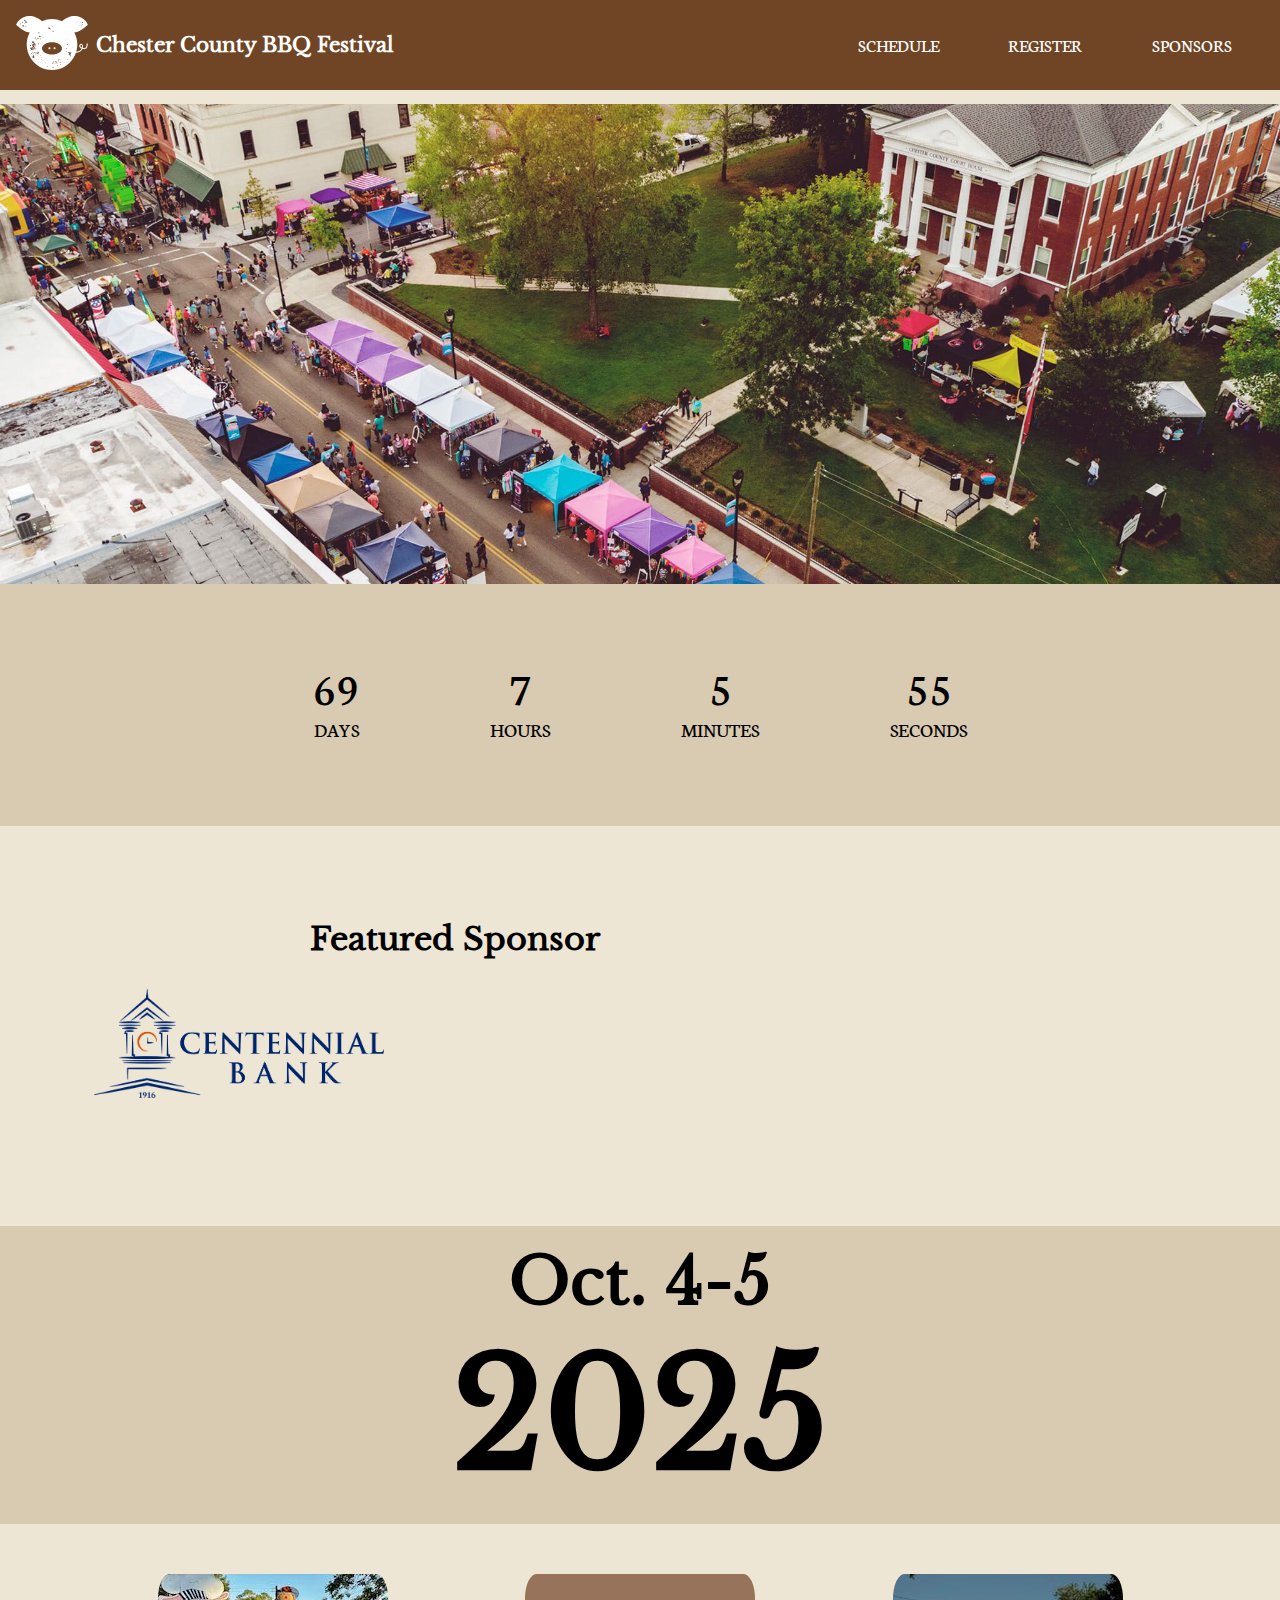
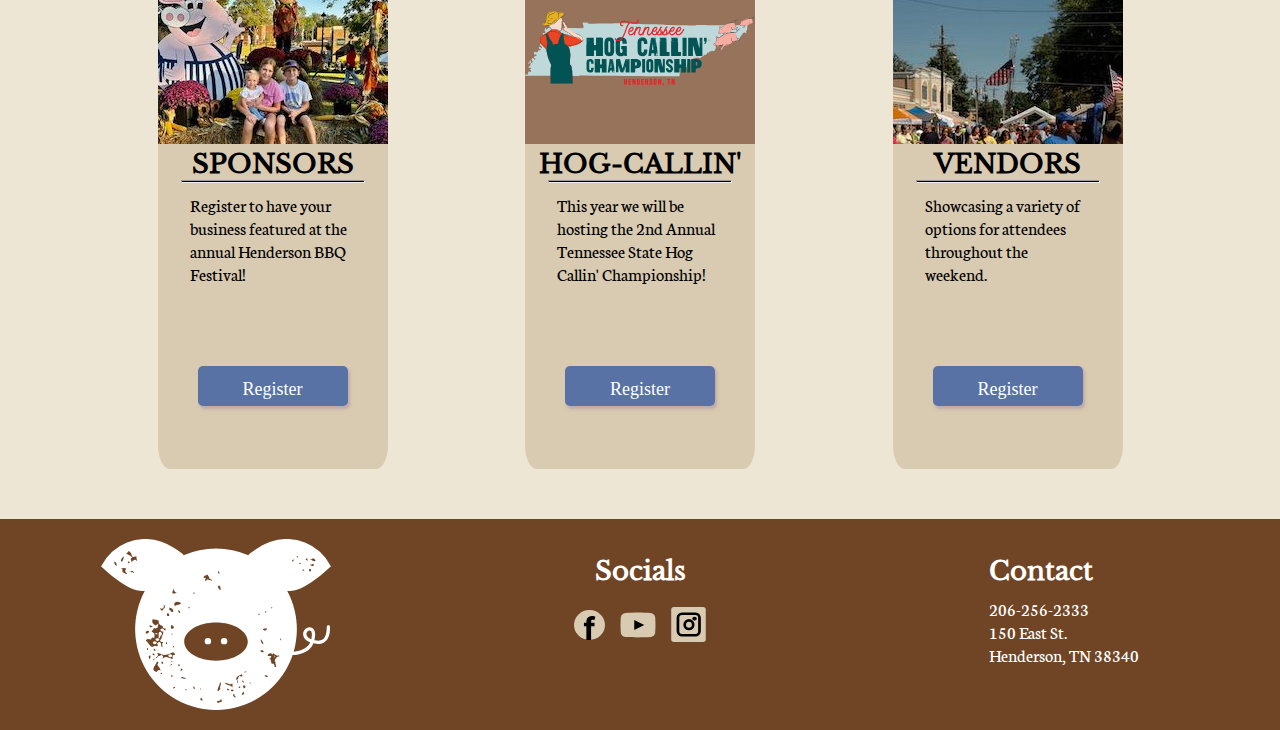
==== index.html @ f38bfbd1 "basic buttons" ====
<!DOCTYPE html>
<html lang="en">
<head>
    <meta charset="UTF-8">
    <meta name="viewport" content="width=device-width, initial-scale=1.0">
    <link rel="icon" type="image.svg" href="images/pig.svg">
    <title>Chester County BBQ Festival</title>
    <link rel="stylesheet" href="styles.css" />
    <link rel="stylesheet" href="basic.css" /> 
    <link rel="preconnect" href="https://fonts.gstatic.com"/>
</head>
<body>

    <div class="navvy navbar">
        <div class="left-side">
            <a href="index.html" alt="Home Page"> <img src="images/pig.svg" id="piggy" alt="barbeque festival logo"> </a>
            <h3>Chester County BBQ Festival</h2>
        </div>
        <div class="right-side">
            <ul class="menu mobile-hidden">
                <li><a href="schedule/schedule.html" alt="schedule"> Schedule </a></li>
                <li id="dropper">Register
                    <div id="dropped" class="hidden">
                        <ul>
                            <a href="registration/sponsor-r/index.html" alt="Sponsor Registration"><li>Sponsor</li></a>
                            <a href="registration/vendors/index.html" alt="Vendor Registration"><li>Vendor</li></a>
                            <a href="registration/hog-callin/index.html" alt="Hog-calling registration"><li>Hog Callin'</li></a>
                        </ul>
                    </div></li>
                <li><a href="sponsors/sponsor.html" alt="Sponsor Page"> Sponsors</a></li>
            </ul>
            <img id="hamburger" class="hamburger desktop-hidden" src="images/hamburger-men.svg" alt="Menu For Pages"/>
        </div>
    </div>

    <div id="outside-clicker" class="hidden"></div>

    <div id="classier" class="desktop-hidden mobile-hidden">
        <div class="overlay mobile-hidden"></div>
        <div id="navigation" class="mobile-hidden">
            <h2 id="ham-close">×</h2>
            <ul class="menu mobility" >
                <a href="schedule/schedule.html" alt="Schedule PAge"><li> Schedule </li></a>
                <li id="dropper-2">Register 
                    <div id="dropped-2" class="hidden">
                        <ul>
                            <a href="registration/sponsor-r/index.html" alt="Sponsor Registration"><li>Sponsor</li></a>
                            <a href="registration/vendors/index.html" alt="Vendor Registration"><li>Vendor</li></a>
                            <a href="registration/hog-callin/index.html" alt="Hog-Calling Registration"><li>Hog Callin'</li></a>
                        </ul>
                    </div>
                </li>
                <a href="sponsors/sponsor.html" alt="Sponsor Page"><li> Sponsors</li> </a>
            </ul>
        </div>
    </div>
    <div class="padded"></div>



    <img src="images/Main.jpg" class="main" alt="aerial view of the barbeque festival on the main Henderson street with colorful canopies lining it.">

    <div class="countdown">
        <div class="container">
            <div id="countdown">
              <ul>
                <li><span id="days"></span>days</li>
                <li><span id="hours"></span>Hours</li>
                <li><span id="minutes"></span>Minutes</li>
                <li class="mobile-hidden" ><span id="seconds"></span>Seconds</li>
              </ul>
            </div>
          </div>
    </div>

    <div class="information">
        <div class="sponsor">
            <h1> Featured Sponsor</h1>
            <img src="images/centennial-bank-logo.png" class="featured-logo" alt="Centenial Bank">
        </div>
    
        <div class="video">
            <iframe loading="lazy" src="https://www.youtube.com/embed/jq8LNmzTbpU?si=mMTpHLCMyRthQxlF" title="YouTube video player" frameborder="0" allow="accelerometer; autoplay; clipboard-write; encrypted-media; gyroscope; picture-in-picture; web-share" referrerpolicy="strict-origin-when-cross-origin" allowfullscreen></iframe>
        </div>
    </div>

    <div class="dates">
        <h1> Oct. 4-5 </h1>
        <h1 class="year"> 2025 </h1>
    </div>

    <div class="cards">
        <div class="sponsors card">
            <div class="imaged">
                <img src="images/main-sponsor.jpg" alt="three kids sitting on a hay bale posing">
            </div>

            <div class="worded">
                <h2> SPONSORS</h2>
            <hr />
            <p class="card-description"> Register to have your business featured at the annual Henderson BBQ Festival! </p>
            <a href="registration/sponsor-r/index.html" alt="Sponsor Registration" class="buttons">Register</a>
            </div>
        </div>

        <div class="callin card">
            <div class="imaged">
                <img src="images/hog-callin-logo.svg" alt="hog calling Championship logo">
            </div>
            <div class="worded">
                <h2> HOG-CALLIN'</h2>
            <hr />
            <p class="card-description"> This year we will be hosting the 2nd Annual Tennessee State Hog Callin' Championship!</p>
            <a id="calling-link" href="registration/hog-callin/index.html" alt="Sponsor Registration" class="buttons">Register</a>
    
            </div>
        </div>

        <div class="vendors card">
            <div class="imaged">
                <img  src="images/main-vendor.jpg" alt="Henderson street filled with people">
            </div>

            <div class="worded">
                <h2> VENDORS </h2>
            <hr />
            <p class="card-description"> Showcasing a variety of options for attendees throughout the weekend. </p>
            <a href="registration/vendors/index.html" alt="Vendor Registration" class="buttons">Register</a>
        

            </div>
        </div>
    </div>

    <footer>
        <img class="logo" src="images/pig.svg" alt="barbeque festival logo">

        <div class="socials">
            <h2 class="mobile-hidden"> Socials</h2>
            <div>
            <a href="https://www.facebook.com/ChesterCountyBBQFestival/" alt="Facebook"> <img id="facebook" src="images/Facebook.svg" alt="Facebook"/></a>
            <a href="https://www.youtube.com/watch?v=jq8LNmzTbpU" alt="Youtube"> <img src="images/youtube.svg" alt="Youtube" /> </a>
            <a  href="https://www.instagram.com/explore/search/keyword/?q=%23chestercountytn" alt="Instagram"> <img id="instagram" src="images/Instagram.svg" alt="Instagram"/></a>
    
            </div>
        </div>

        <div class="contact">
            <h2> Contact</h2>
            <p> 206-256-2333 </p>
            <p> 150 East St.</p>
            <p> Henderson, TN 38340</p>
        </div>
    </footer>
    <script src="main.js"></script>
    <script src="basic.js"></script>
</body>
</html>
---- styles.css ----
/* Basic Styles */

:root {
    --primary-red: #CF6038;
    --primary-blue: #5872A6;
    --light-tan: #EDE6D5;
    --dark-tan: #D9CAB2;
    --light-brown: #BFA378;
    --medium-brown: #B8854B;
    --dark-brown: #96735A;
}

body {
  overflow-x: hidden;
}

.main {
    max-width: 100%;
    padding: 0;
    margin-bottom: -1rem;
}


#calling-link {
  color: white;
}
#calling-link:hover {
  color: var(--primary-blue);
}



 /* countdown timer */
 .container {
    color: black;
    margin: 0 auto;
    text-align: center;
    background-color: #D9CAB2;
    padding: 20px;
    width: 100%;
    height: 50%;
  }
  
/* h1 {
    font-weight: normal;
    letter-spacing: .125rem;
    text-transform: uppercase;
    font-size: 40px;
  }
   */
  .countdown ul li {
    font-size: 20px;
    display: inline-block;
    list-style-type: none;
    padding: 4rem;
    text-transform: uppercase;
  }
  
  .countdown ul li span {
    display: block;
    font-size: 3rem;
  }

  /* page */

  .information {
    display: flex;
    flex-direction: row;
    justify-content: space-between;
    align-items: center;
    justify-items: center;
    width: 100%;
    padding-top: 50px;
    padding-bottom: 50px;
    height: 400px;
    padding-left: 4rem;
    padding-right: 4rem;
  }

  .sponsor {
    flex-direction: column;
    justify-items: center;
    align-items: center;
    padding-left: 30px;
    width: 100%;
  }

  .featured-logo {
      width: 20rem;
      padding-top: 30px;
      padding-bottom: 30px;
      padding-right: 30px;
      justify-items: center;
      align-items: center;
  }

  .video iframe {
    max-width: 500px;
    width: 400px;
    min-width: 300px;
    height: 250px;
    padding-right: 30px;
  }


  .dates {
    background-color: var(--dark-tan);
    display: flex;
    flex-direction: column;
    align-items: center;
    justify-items: center;
    padding-top: 15px;
    padding-bottom: 15px;
    padding-inline: 40px;
    width: 100%;
    h1 {
      font-size: 65px;
    }
    .year {
      font-size: 150px;
    }
  }

  .cards {
    display: flex;
    flex-direction: row;
    justify-content: space-evenly;
    padding-top: 50px;
    padding-bottom: 50px;
    padding-inline: 20px;
  }

  .card {
    width: 31%;
    background-color: #D9CAB2;
    border-radius: 5%;
    max-width: 230px;
    min-width: 200px;
    height: 55vh;
    display: flex;
    flex-direction: column;
    align-items: center;
    padding-bottom: 0.5rem;
    overflow: hidden;

    hr {
      height: 3px;
      width: 80%;
      color: black;
      background-color: black;
    }

  
  }


  .card-description {
    flex-grow: 1;
    padding-inline: 2rem;
  }

  .imaged {
    padding: 0px 0px 20px 0px;
    overflow: hidden;
    margin-bottom: 0.3rem;
    height: 170px;
  }


  .callin .imaged {
    background-color: #96735A;
    border-radius: none;
    display: flex;
    align-items: center;
    justify-content: center;
  }

  .worded {
    display: flex;
    flex-direction: column;
    align-items: center;
    height: 55%;

    p {
      margin-top: 0.6rem;
      /* padding-left: .7rem; */
      height: 50%;
      margin-bottom: 0.3rem;
    }
    a {
      background-color: var(--primary-blue);
      color: white;
      font-size: 18px;
      margin: 10px;
      font-family: "Libre Baskerville", serif;
      width: 150px;
      height: 40px;
      padding-inline: 10px;
      border-radius: 5px;
      text-align: center;
      border: 1px black solid;
      box-shadow: 5px 5px 5px 0px rgba(183, 159, 159, 0.75);
      -webkit-box-shadow: 2px 3px 3px 0px rgba(183, 159, 159, 0.75);
      -moz-box-shadow: 5px 5px 5px 0px rgba(183, 159, 159, 0.75);
      border: 3px transparent solid;
  }
    a:hover {
    background-color: white;
    color: var(--primary-blue);
    font-weight: 600;
    border: 3px var(--primary-blue) solid;
    cursor: pointer;
 }
  }

  .buttons {
    font-size: 18px;
    text-decoration: none;
    border: none;
    padding: 10px 30px 10px 30px;
    margin-top: 15px;
  
  }

    
.callin img{
  width: 100%;
}


@media screen and (max-width: 850px) {
  .information {
    display: flex;
    flex-direction: column;
    align-items: space-evenly;
    justify-content: center;
    justify-items: center;
    width: 98vw;
    height: 600px;
  }

  .sponsor {
    display: flex;
    flex-direction: column;
    font-size: 30px;
    justify-content: center;
  }

  .featured-logo {
      width: 80%;
      min-width: 300px;
      justify-items: center;
      align-items: center;
  }


  .video {
    display: flex;
    align-items: center;
    justify-content: center;
    width: 90%;
    min-width: 350px;
  }

  .video iframe {
    width: 80%;
    min-width: 200px;
    padding-right: 0;
  }


}
  
  @media all and (max-width: 700px) {
    /* h1 {
      font-size: calc(1.5rem * var(--smaller));
    }
    
    li {
      font-size: calc(1.125rem * var(--smaller));
    }
    
    li span {
      font-size: calc(3.375rem * var(--smaller));
    } */
    .container {
      color: black;
      margin: 0 auto;
      text-align: center;
      background-color: #D9CAB2;
    }
    
 
    

    .countdown ul li {
      padding: 20px;
    }

    .dates {
      width: 101%;
      margin-inline: 0;
      padding-right: 25px;
    }
    



  .cards {
    display: flex;
    flex-direction: column;
    justify-content: center;
    align-items: center;
    gap: 1.5rem;

  }


  .card {
    display: flex;
    flex-direction: row;
    width: 400px;
    min-width: 350px;
    height: 180px;
    max-width: 400px;
    min-width: 200px;
    font-size: 18px;
  } 

  .card a {
    font-size: 16px;
    margin-top: 25px;
  }


  .imaged {
    margin-bottom: -1rem;
    max-width: 300px;
    min-width: 140px;
    height: 200px;
    display: flex;
    align-items: center;
    justify-content: center;
  }

  .worded p {
    margin-top: 0.3rem;
    width: 100%;
  }

  .card-description {
    padding-inline: 1rem;
  }

  .worded h2 {
    margin-top: -1.5rem;
  }

  .buttons {
    margin-top: 1.5rem;
  }

  .video iframe {
    width: 100%;
    min-width: 200px;
  }





  }
---- basic.css ----
:root {
    --primary-red: #CF6038;
    --primary-blue: #5872A6;
    --light-tan: #EDE6D5;
    --dark-tan: #D9CAB2;
    --light-brown: #BFA378;
    --medium-brown: #B8854B;
    --dark-brown: #96735A;
}

@font-face {
    font-family: Libre;
    src: url(fonts/Libre_Baskerville/LibreBaskerville-Regular.ttf);
    font-display: swap;
  }

  @font-face {
    font-family: Neuton;
    src: url(fonts/Neuton/Neuton-Regular.ttf);
    font-display: swap;
  }


* {
    padding: 0;
    margin: 0;
    box-sizing: border-box;
}

a {
    cursor: pointer;
}


 

body {
    background-color: var(--light-tan);
    font-family: Neuton, serif;
    font-size: 18px;
}

p {
    font-size: 18px;
}

h1, h2, h3 {
    font-family: Libre, serif;
}

h1 {
    font-size: 32px;
}

h2 {
    font-size: 26px;
}

h3 {
    font-size: 20px;
}

li {
    font-size: 18px;
}



/* Navbar styling */ 

.padded {
    width: 99%;
    opacity: 0;
    height: 11.5vh;
  }


.navbar ul li {
    display: inline-block;
    font-size: 1.5em;
    list-style-type: none;
    padding: 1rem;
    text-transform: uppercase;
  }

.navbar {
    background-color: #6F4525;
    display: flex;
    padding: 1rem;
    justify-content: space-between;
    width: 100%;
    align-items: center;
    color: white;
    position: fixed;
    z-index: 50;
    margin-bottom: -0.2rem;
}

.navbar ul li {
    font-size: 18px;
    width: 9rem;
    text-align: center;;
    /* min-width: auto; */
}

.navbar ul li a {
    color: white;
    text-decoration: none;
}

.navbar ul li a:hover {
    color: rgb(243, 191, 191);
    text-decoration: underline;
}


#piggy {
    width: 72px;
}

.left-side {
    display: flex;
    align-items: center;
    gap: .5rem;
    width: auto;
}

.right-side {
    width: auto;
    display: flex;
    justify-content: flex-end;
}

.menu {
    display: flex;
    list-style: none;
    justify-content: space-evenly;
    width: 100%;
    min-width: 50%;
}

#dropper:hover {
    background-color: var(--medium-brown);
    cursor: pointer;
}


.open {
    background-color: var(--medium-brown);
}

#dropped {
    background-color: #8b6941;
    width: 9rem;
    position: absolute;
    display: flex;
    flex-direction: column;
    top: 5rem;
    margin-top: -0.5rem;
    margin-left: -1rem;
    z-index: 13;
}

#dropped ul li {
    display: block;
}

#dropped ul li:hover {
    background-color: var(--medium-brown);
    cursor: pointer;
}


#outside-clicker {
    opacity: 0%;
    position: absolute;
    z-index: 12;
    width: 100vw;
    height: 100vh;
}

ul li {
    padding-bottom: 0.8rem;
}



#ham-close {
    display: block;
    font-size: 50px;
    width: 1rem;
}

#ham-close:hover {
    color: white;
}
/* footer */




/* BUTTON STYLING */
button {
    background-color: var(--primary-blue);
    color: white;
    font-size: 18px;

    font-family: "Libre Baskerville", serif;
    width: 150px;
    height: 50px;
    padding: 5px;
    padding-inline: 10px;
    border-radius: 5px;
    border: 1px black solid;
    box-shadow: 5px 5px 5px 0px rgba(183, 159, 159, 0.75);
    -webkit-box-shadow: 2px 3px 3px 0px rgba(183, 159, 159, 0.75);
    -moz-box-shadow: 5px 5px 5px 0px rgba(183, 159, 159, 0.75);
    border: 3px transparent solid;
}

button:hover {
    background-color: white;
    color: var(--primary-blue);
    font-weight: 600;
    border: 3px var(--primary-blue) solid;
    cursor: pointer;
 }




footer {
    width: 100%;
    background-color: var(--dark-brown);
    display: grid;
    gap: 1rem;
    justify-items: center;
    justify-content: space-evenly;
    align-items: center;
    padding: 20px 0px 20px 0px;
    background-color: #6F4525;
    grid-template-columns:
        repeat(3, minmax(0, 30%));
    grid-template-areas:
    'a b c'
  }
  
  footer > div {
    display: flex;
    flex-direction: column;
    padding: 0px 0px 10px 0px;
  }

  footer > div> h2 {
    margin-bottom: 10px;
    margin-top: 1rem;
  }


  
  .callin a {
    text-decoration: none;
    color: black;
  }
  
  .logo {
    grid-area: a;
    justify-items: center;
    align-items: center;
    width: 60%;
  }
  
  .socials {
    grid-area: b;
    color: white;
    height: 100%;
    display: flex;
    flex-direction: column;
    align-items: center;
    gap: 0.5rem;
    
  }

  .socials > div {
    display: flex;
    align-items: center;
    justify-content: center;
    gap: 0.8rem;
  }

  .socials > div > a > img {
    width: 2.5rem;
    height: 2.5rem;
  }

  #facebook {
    margin-right: -8px;
  }
  
  #instagram {
    height: 2.2rem;
    width: 2.2rem;
  }
  .contact {
    grid-area: c;
    color: white;
    height: 100%;
  }


.overlay {
    width: 100vw;
    height: 100vh;
    position: fixed;
    background-color: rgb(90, 88, 87);
    opacity: 70%;
    z-index: 87;
    right: 0;
    top: 0;
    display: block;
}


/* Mobile Navigation*/
#navigation {
    width: 60%;
    height: 100vh;
    background-color: var(--dark-tan);
    z-index: 88;
    right: 0;
    top: 0;
    position: fixed;
    display: block;
    opacity: 100%;
    padding-top: 1rem;
    padding-inline: 1.5rem;
}


#navigation ul {
    display: flex;
    flex-direction: column;
    gap: 1rem;
    padding-top: 5rem;
}

#navigation ul li {
    font-size: 20px;
}

#navigation ul li a {
    color:black;
    text-decoration: none;
}

#navigation ul li a:hover {
    color: rgb(121, 54, 54);
    text-decoration: underline;
}

#hamburger {
    width: 3.5rem;
}

#ham-close {
    display: block;
    margin-left: auto;
    margin-right: 1rem;
    cursor: pointer;
}


.mobile-hidden {
    display: block;
}

.desktop-hidden {
    display: none;
}


@media screen and (max-width: 850px) {

    #piggy {
        width: 56px;
      }
  
      #hamburger {
        width: 48px;
      } 
      

    .navbar {
        padding-right: 1rem;
    }

    .padded {
        height: 10vh;
    }

    .hamburger {
        width: 3rem;
        order: 1;
    }

    .menu {
        order: 2;
    }

    .left-side {
        width: 70%;
    }


    .navbar ul li a {
        color: white;
        text-decoration: none;
    }




    .right-side {
        display: flex;
        justify-content: flex-end;
        width: 30%;
        padding-right: 1rem;
    }

    #dropped-2 ul{
        list-style: none;
        margin-top: -3.5rem;
        margin-bottom: -1rem;
    }

    .mobility li {
        padding-left: .2rem;
    }



    .mobility a {
        color: black;
        text-decoration: none;
    }

    .mobility li:hover{
        background-color: var(--light-brown);
        color: rgb(121, 54, 54);
        text-decoration: underline;
        padding-left: .3rem;
    }

    .brown {
        background-color: var(--light-brown);
    }

    #dropped-2 li:hover {
        background-color: var(--light-tan);
        padding-left: .6rem;
        margin-left: -0.3rem;
    }



    footer {
        grid-template-areas:
        'a c'
        'b b';
        grid-template-columns:
        repeat(2, minmax(0, 50%));

    }

    .logo {
        grid-area: a;
    }

    .contact {
        grid-area: c;
    }

    .socials {
        grid-area: b;
    }

    .menu li {
        font-size: 18px;
    }

    button {
        padding-inline: 10px;
        height: 40px;
        border: 1px black solid;
        box-shadow: 5px 5px 5px 0px rgba(183, 159, 159, 0.75);
        -webkit-box-shadow: 2px 3px 3px 0px rgba(183, 159, 159, 0.75);
        -moz-box-shadow: 5px 5px 5px 0px rgba(183, 159, 159, 0.75);
        border: 3px transparent solid;
    }


    .desktop-hidden {
        display: block;
    }

    .mobile-hidden {
        display: none !important;
    }

}

@media screen and (max-width: 700px) {
    

}

.hidden {
    display: none !important;
}
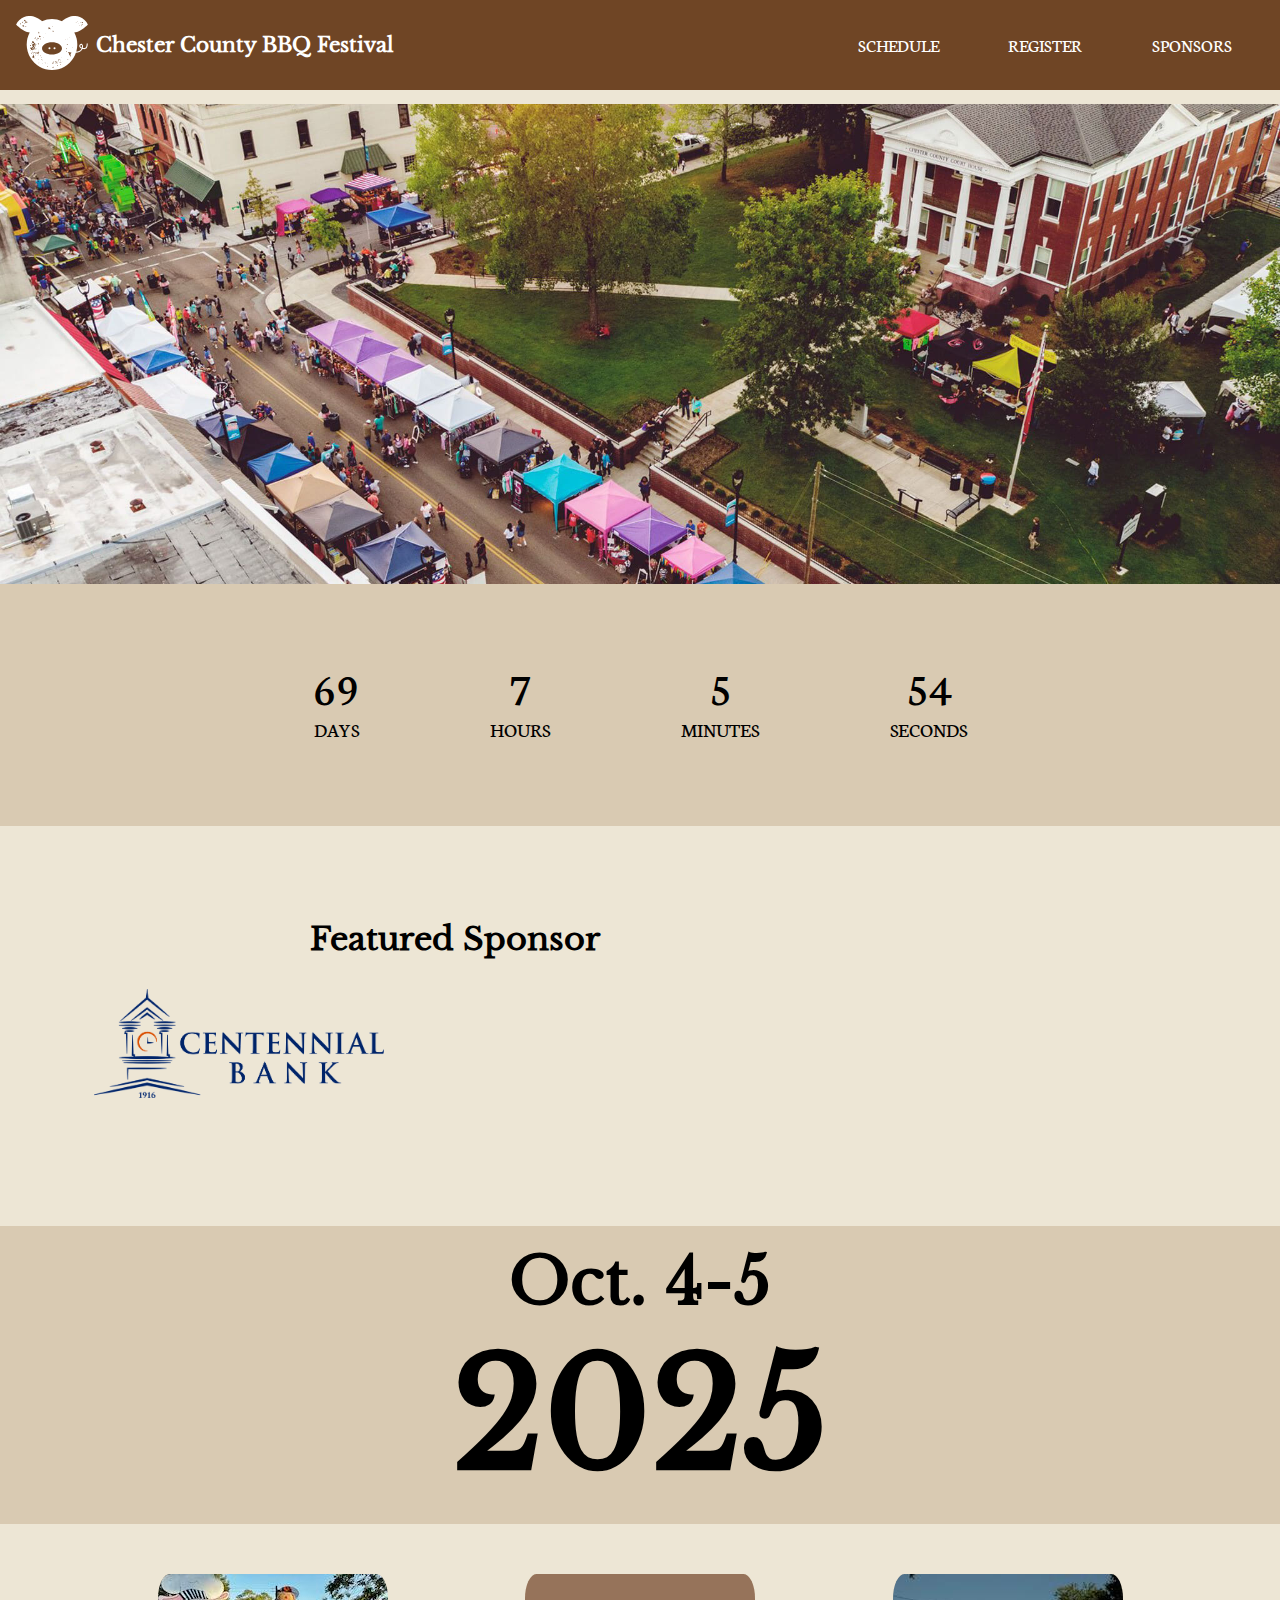
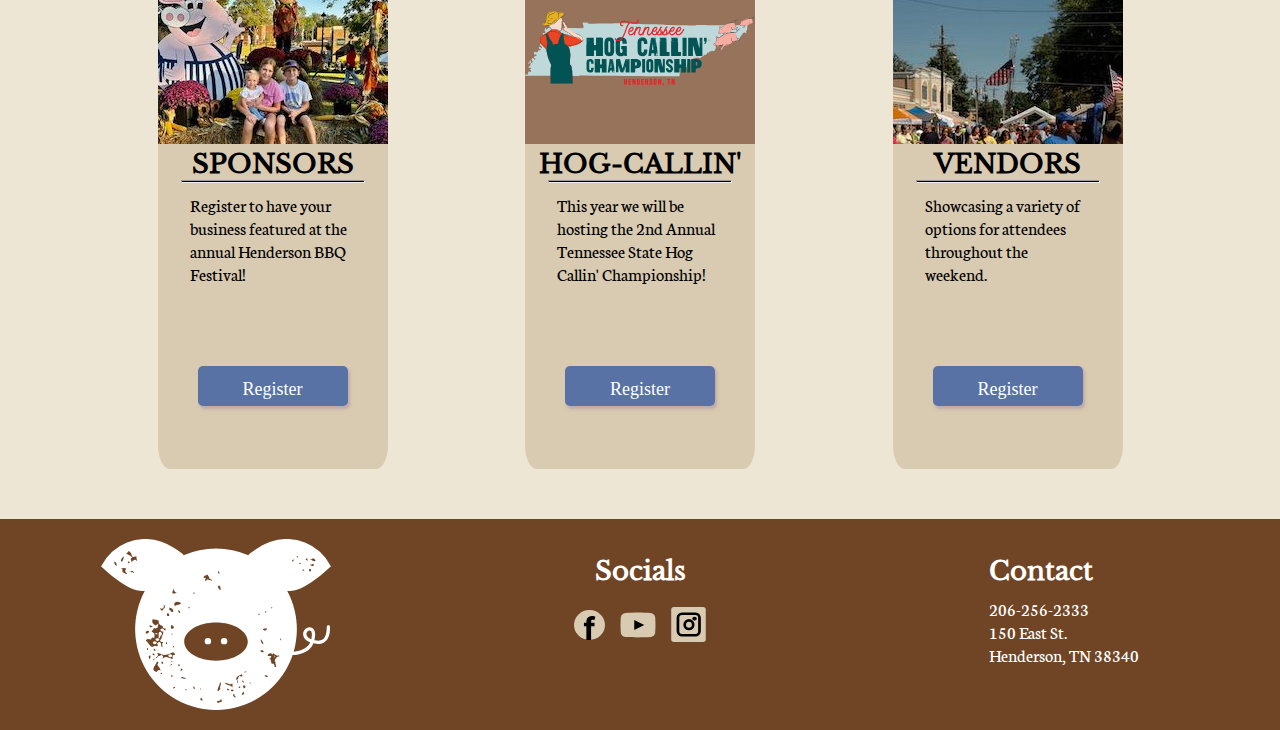
==== commit b55f20e1: "Merge branch 'main' of https://github.com/PenguinDawn/Team-Purple-BBQ-Website" ====
--- a/index.html
+++ b/index.html
@@ -76,7 +76,7 @@
     <div class="information">
         <div class="sponsor">
             <h1> Featured Sponsor</h1>
-            <img src="images/centennial-bank-logo.png" class="featured-logo" alt="Centenial Bank">
+            <img src="images/centennial-bank-logo-min.png" class="featured-logo" alt="Centenial Bank">
         </div>
     
         <div class="video">
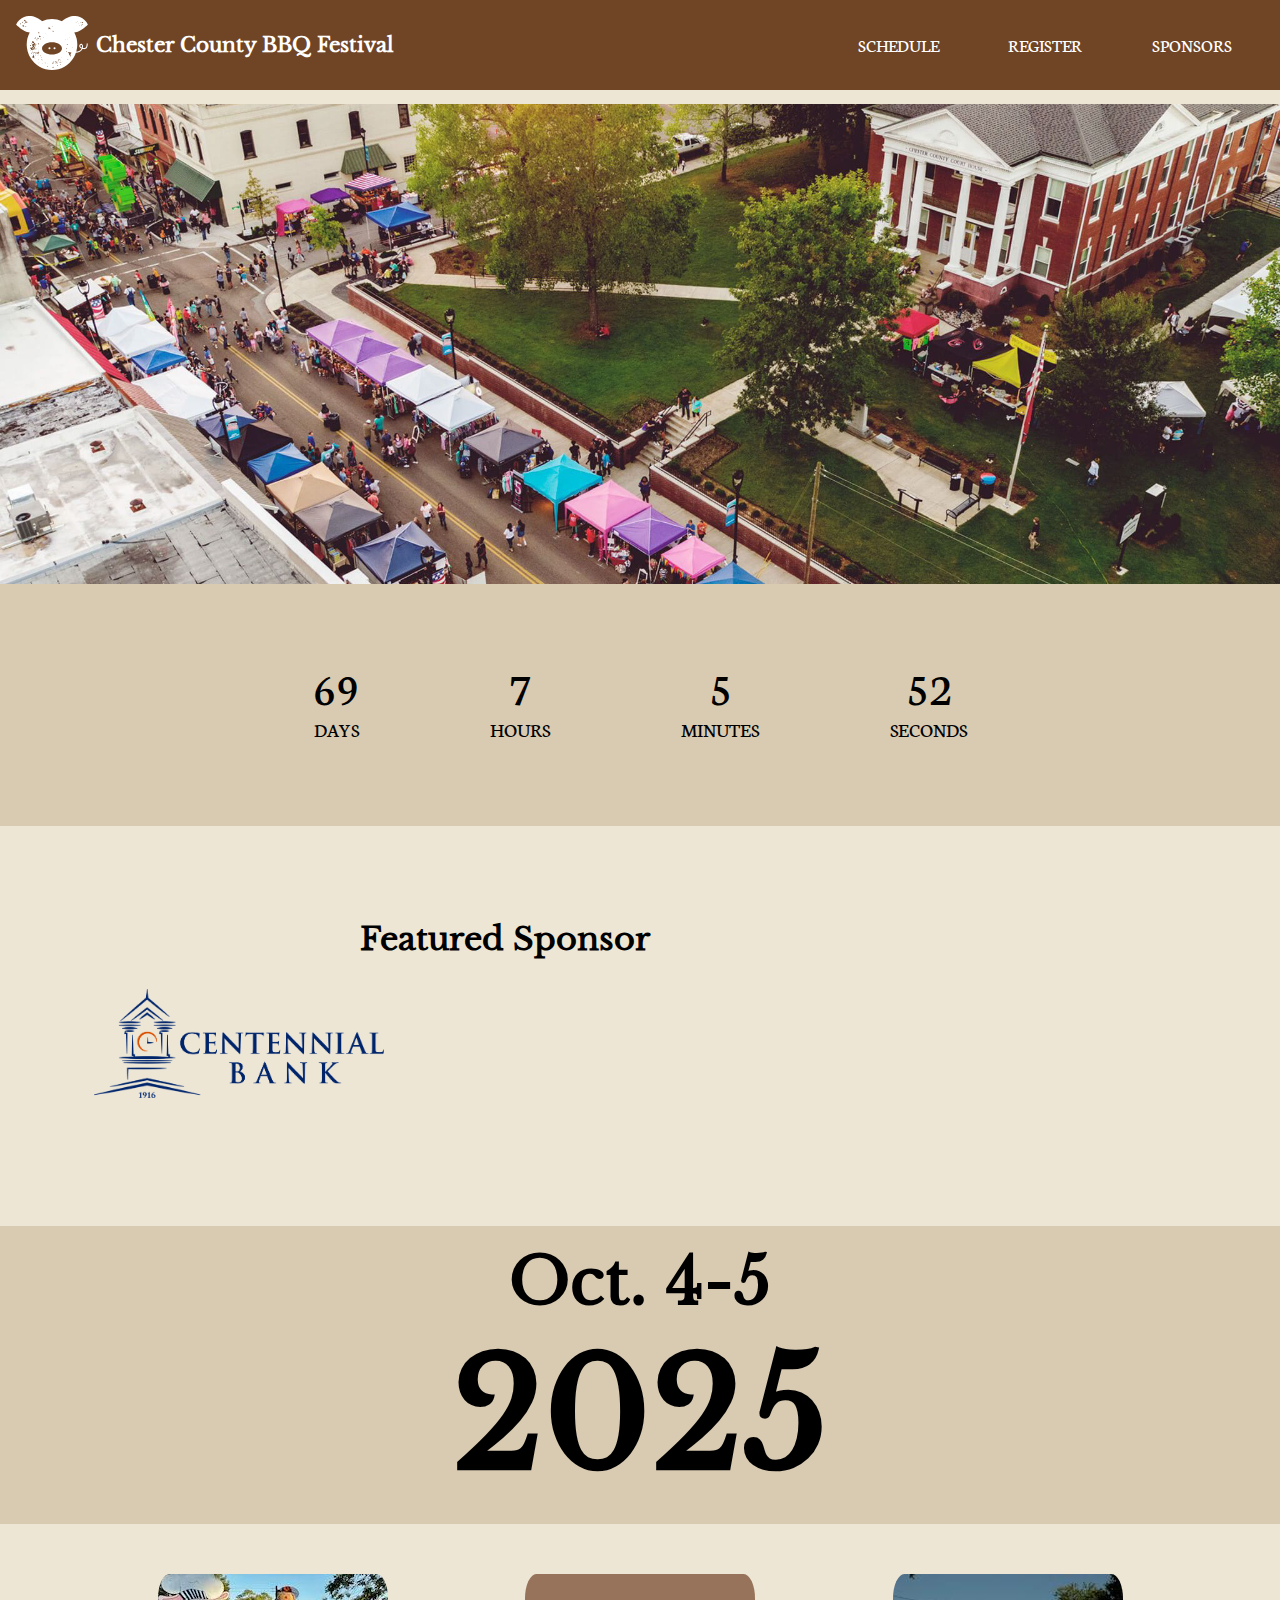
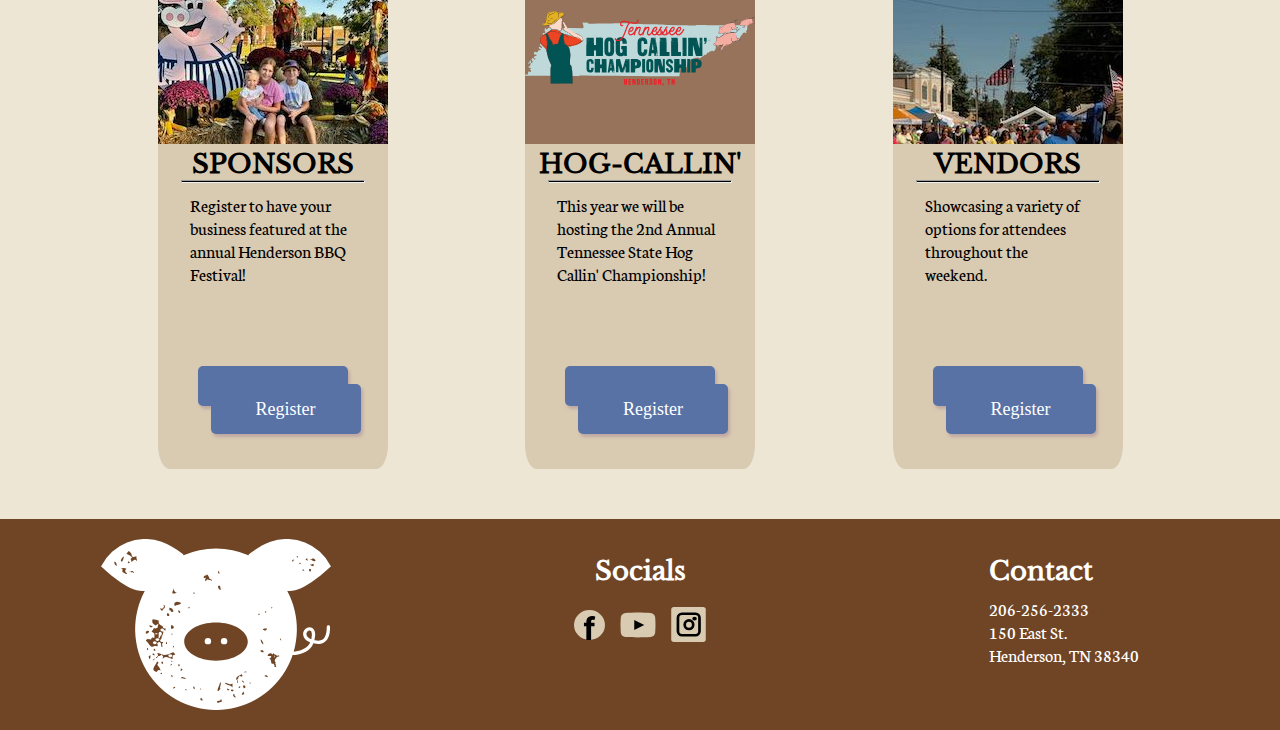
==== commit 5f748d70: "updates" ====
--- a/index.html
+++ b/index.html
@@ -76,11 +76,14 @@
     <div class="information">
         <div class="sponsor">
             <h1> Featured Sponsor</h1>
-            <img src="images/centennial-bank-logo-min.png" class="featured-logo" alt="Centenial Bank">
+            <img src="images/centennial-bank-logo.png" class="featured-logo" alt="Centenial Bank">
         </div>
     
         <div class="video">
-            <iframe loading="lazy" src="https://www.youtube.com/embed/jq8LNmzTbpU?si=mMTpHLCMyRthQxlF" title="YouTube video player" frameborder="0" allow="accelerometer; autoplay; clipboard-write; encrypted-media; gyroscope; picture-in-picture; web-share" referrerpolicy="strict-origin-when-cross-origin" allowfullscreen></iframe>
+        <!-- <iframe loading="lazy" src="https://www.youtube.com/embed/jq8LNmzTbpU?si=mMTpHLCMyRthQxlF" title="YouTube video player" frameborder="0" allow="accelerometer; autoplay; clipboard-write; encrypted-media; gyroscope; picture-in-picture; web-share" referrerpolicy="strict-origin-when-cross-origin" allowfullscreen></iframe>*/ -->
+         <video width="" height="">
+            <source src="images/bbq_video.mp4">
+         </video>
         </div>
     </div>
 
@@ -99,7 +102,7 @@
                 <h2> SPONSORS</h2>
             <hr />
             <p class="card-description"> Register to have your business featured at the annual Henderson BBQ Festival! </p>
-            <a href="registration/sponsor-r/index.html" alt="Sponsor Registration" class="buttons">Register</a>
+            <a href="registration/sponsor-r/index.html" alt="Sponsor Registration"><button type="button" class="buttons">Register</button></a>
             </div>
         </div>
 
@@ -111,21 +114,21 @@
                 <h2> HOG-CALLIN'</h2>
             <hr />
             <p class="card-description"> This year we will be hosting the 2nd Annual Tennessee State Hog Callin' Championship!</p>
-            <a id="calling-link" href="registration/hog-callin/index.html" alt="Sponsor Registration" class="buttons">Register</a>
+            <a href="registration/hog-callin/index.html" alt="Sponsor Registration"><button type="button" class="buttons">Register</button></a>
     
             </div>
         </div>
 
         <div class="vendors card">
             <div class="imaged">
-                <img  src="images/main-vendor.jpg" alt="Henderson street filled with people">
+                <img src="images/main-vendor.jpg" alt="Henderson street filled with people">
             </div>
 
             <div class="worded">
                 <h2> VENDORS </h2>
             <hr />
             <p class="card-description"> Showcasing a variety of options for attendees throughout the weekend. </p>
-            <a href="registration/vendors/index.html" alt="Vendor Registration" class="buttons">Register</a>
+            <a href="registration/vendors/index.html" alt="Vendor Registration"><button type="button" class="buttons">Register</button></a>
         
 
             </div>
--- a/basic.css
+++ b/basic.css
@@ -209,6 +209,7 @@
     width: 150px;
     height: 50px;
     padding: 5px;
+    padding-bottom: 10px;
     padding-inline: 10px;
     border-radius: 5px;
     border: 1px black solid;
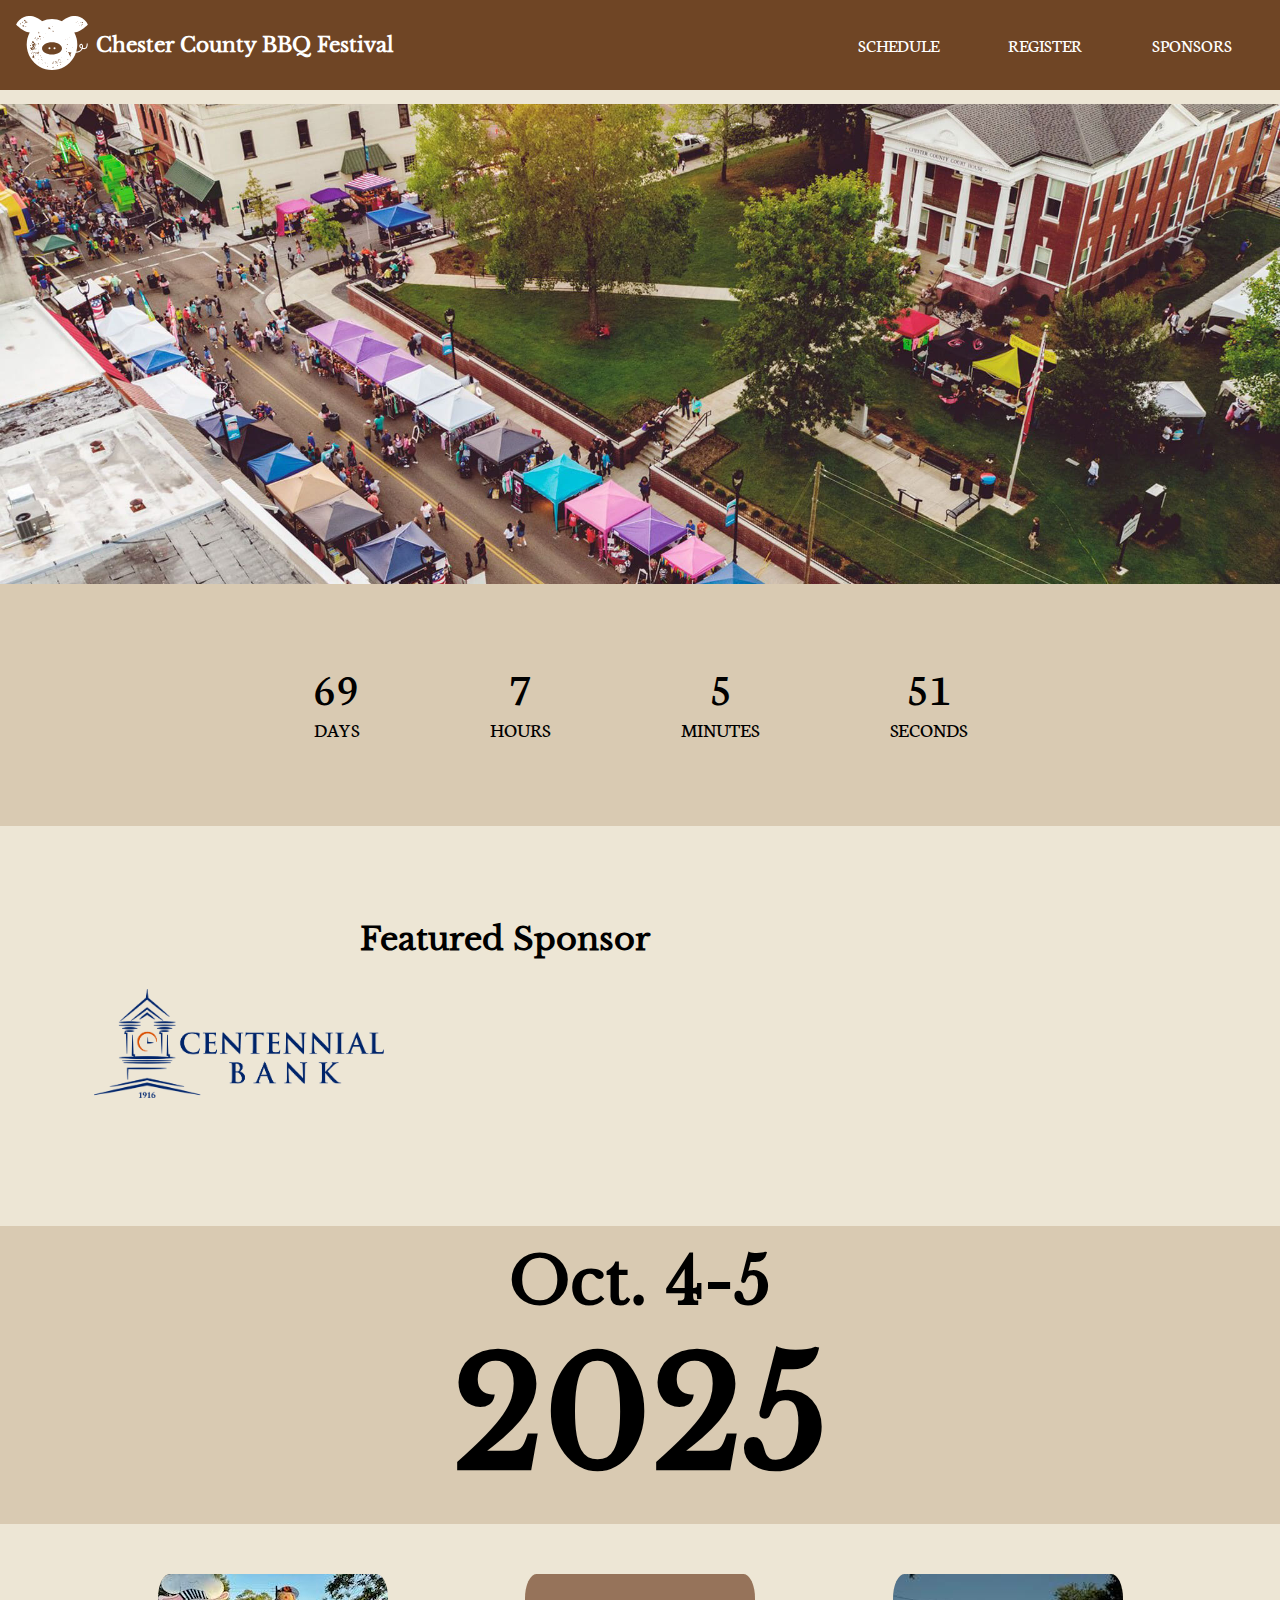
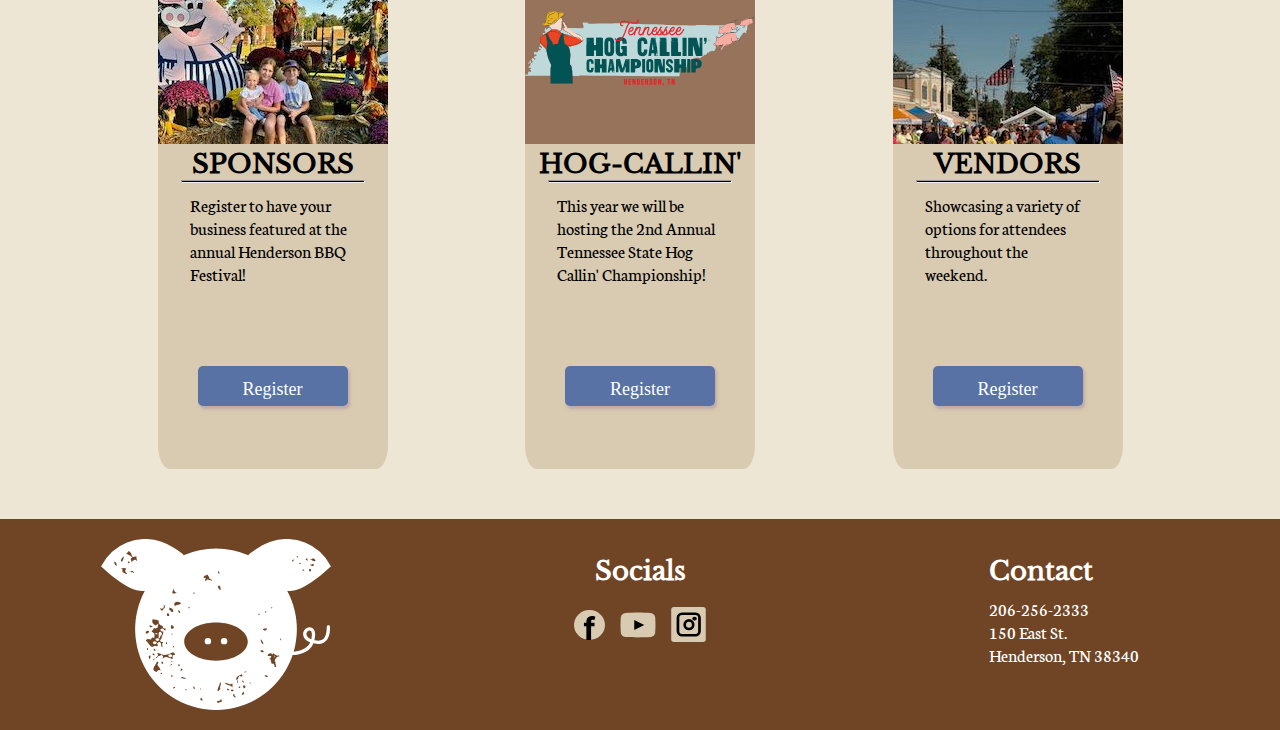
==== commit 134ef2cb: "Merge branch 'main' of https://github.com/PenguinDawn/Team-Purple-BBQ-Website" ====
--- a/index.html
+++ b/index.html
@@ -76,7 +76,7 @@
     <div class="information">
         <div class="sponsor">
             <h1> Featured Sponsor</h1>
-            <img src="images/centennial-bank-logo.png" class="featured-logo" alt="Centenial Bank">
+            <img src="images/centennial-bank-logo-min.png" class="featured-logo" alt="Centenial Bank">
         </div>
     
         <div class="video">
@@ -102,7 +102,7 @@
                 <h2> SPONSORS</h2>
             <hr />
             <p class="card-description"> Register to have your business featured at the annual Henderson BBQ Festival! </p>
-            <a href="registration/sponsor-r/index.html" alt="Sponsor Registration"><button type="button" class="buttons">Register</button></a>
+            <a href="registration/sponsor-r/index.html" alt="Sponsor Registration" class="buttons">Register</a>
             </div>
         </div>
 
@@ -114,21 +114,21 @@
                 <h2> HOG-CALLIN'</h2>
             <hr />
             <p class="card-description"> This year we will be hosting the 2nd Annual Tennessee State Hog Callin' Championship!</p>
-            <a href="registration/hog-callin/index.html" alt="Sponsor Registration"><button type="button" class="buttons">Register</button></a>
+            <a id="calling-link" href="registration/hog-callin/index.html" alt="Sponsor Registration" class="buttons">Register</a>
     
             </div>
         </div>
 
         <div class="vendors card">
             <div class="imaged">
-                <img src="images/main-vendor.jpg" alt="Henderson street filled with people">
+                <img  src="images/main-vendor.jpg" alt="Henderson street filled with people">
             </div>
 
             <div class="worded">
                 <h2> VENDORS </h2>
             <hr />
             <p class="card-description"> Showcasing a variety of options for attendees throughout the weekend. </p>
-            <a href="registration/vendors/index.html" alt="Vendor Registration"><button type="button" class="buttons">Register</button></a>
+            <a href="registration/vendors/index.html" alt="Vendor Registration" class="buttons">Register</a>
         
 
             </div>
--- a/basic.css
+++ b/basic.css
@@ -209,7 +209,6 @@
     width: 150px;
     height: 50px;
     padding: 5px;
-    padding-bottom: 10px;
     padding-inline: 10px;
     border-radius: 5px;
     border: 1px black solid;
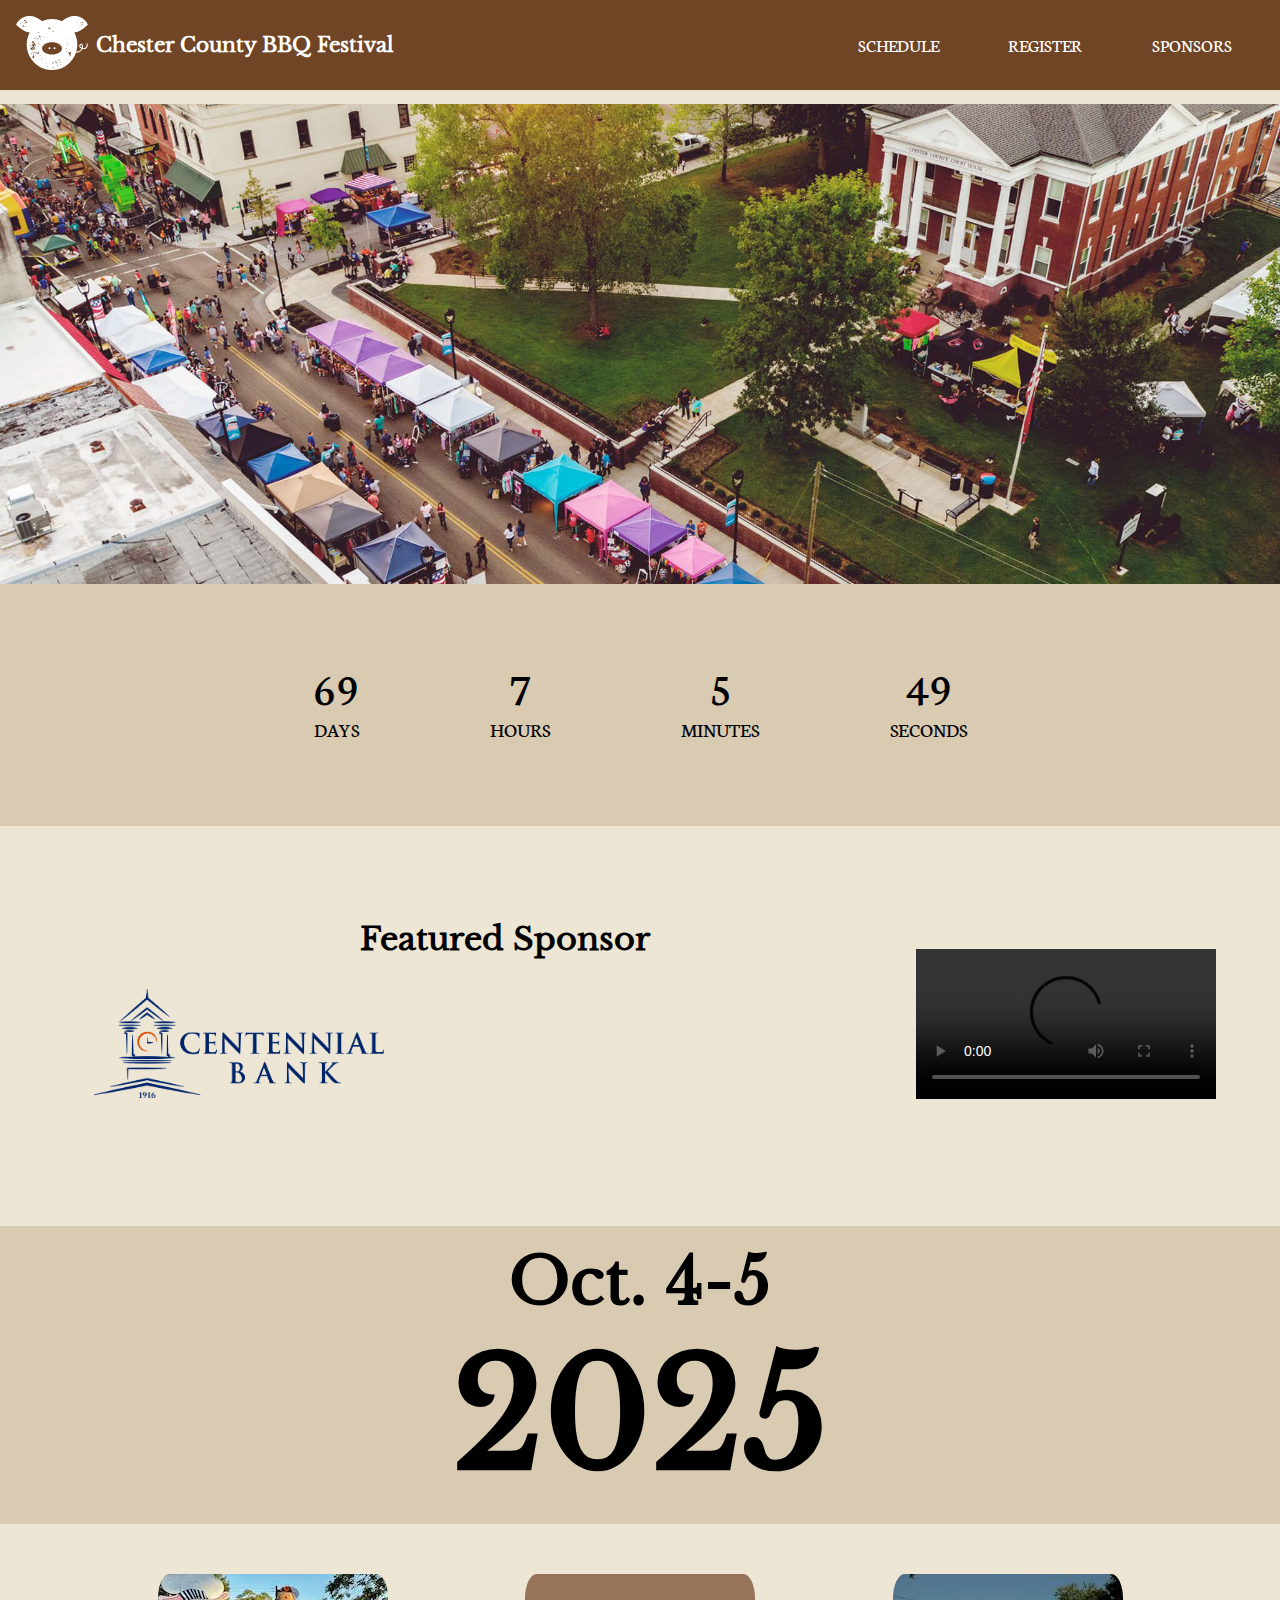
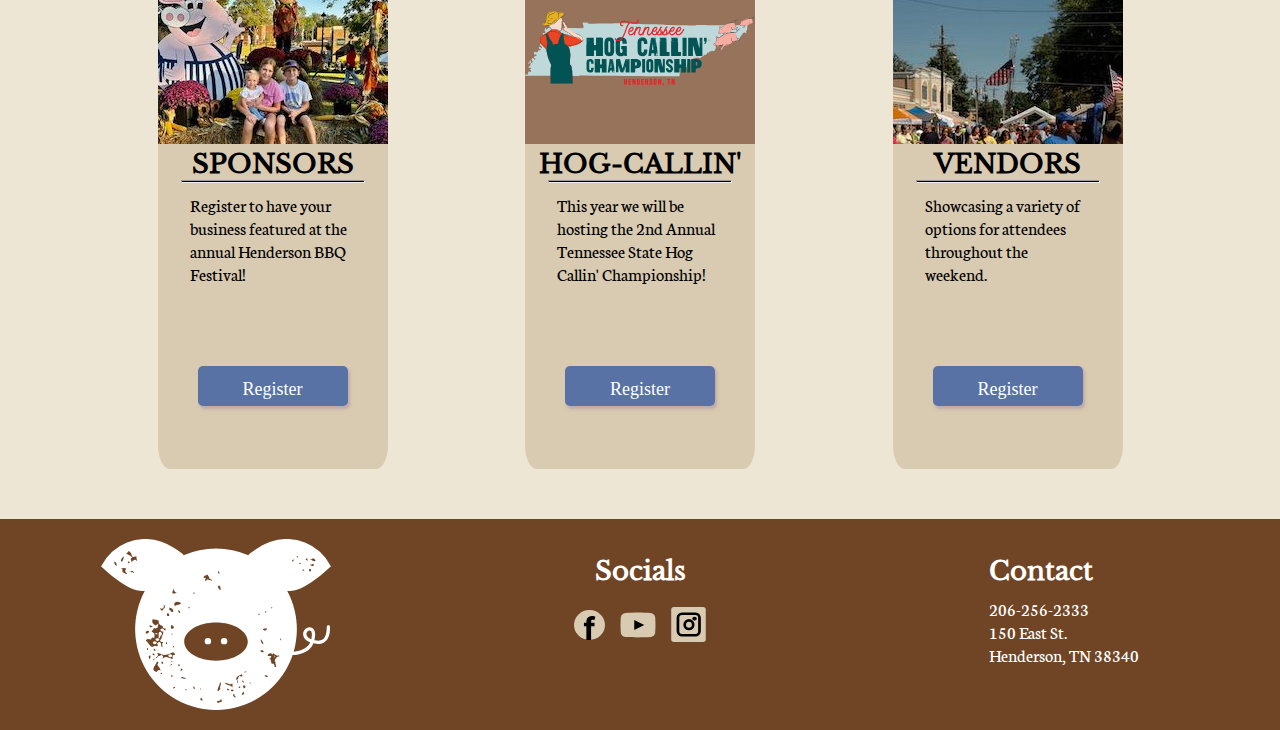
==== commit be3f7e5c: "updates" ====
--- a/index.html
+++ b/index.html
@@ -81,7 +81,7 @@
     
         <div class="video">
         <!-- <iframe loading="lazy" src="https://www.youtube.com/embed/jq8LNmzTbpU?si=mMTpHLCMyRthQxlF" title="YouTube video player" frameborder="0" allow="accelerometer; autoplay; clipboard-write; encrypted-media; gyroscope; picture-in-picture; web-share" referrerpolicy="strict-origin-when-cross-origin" allowfullscreen></iframe>*/ -->
-         <video width="" height="">
+         <video width="" height="" controls>
             <source src="images/bbq_video.mp4">
          </video>
         </div>
--- a/basic.css
+++ b/basic.css
@@ -209,6 +209,7 @@
     width: 150px;
     height: 50px;
     padding: 5px;
+    padding-bottom: 10px;
     padding-inline: 10px;
     border-radius: 5px;
     border: 1px black solid;
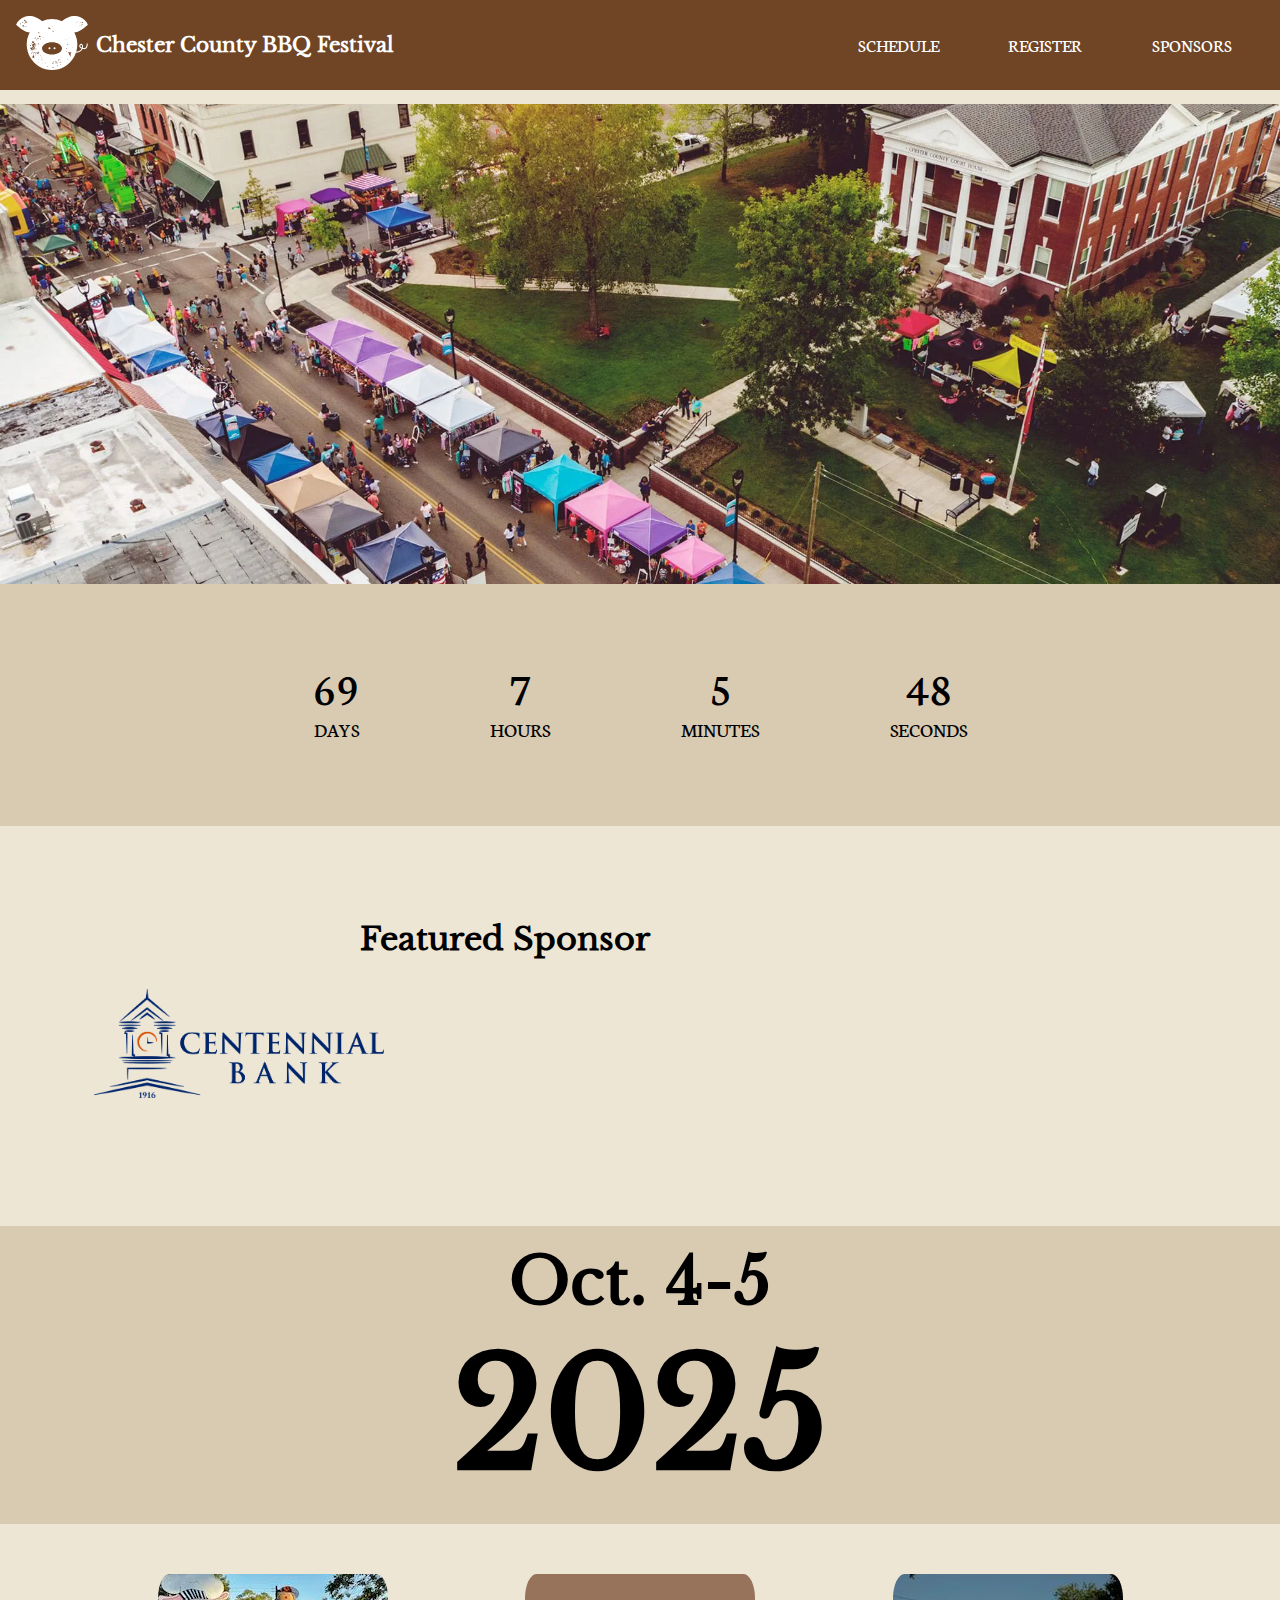
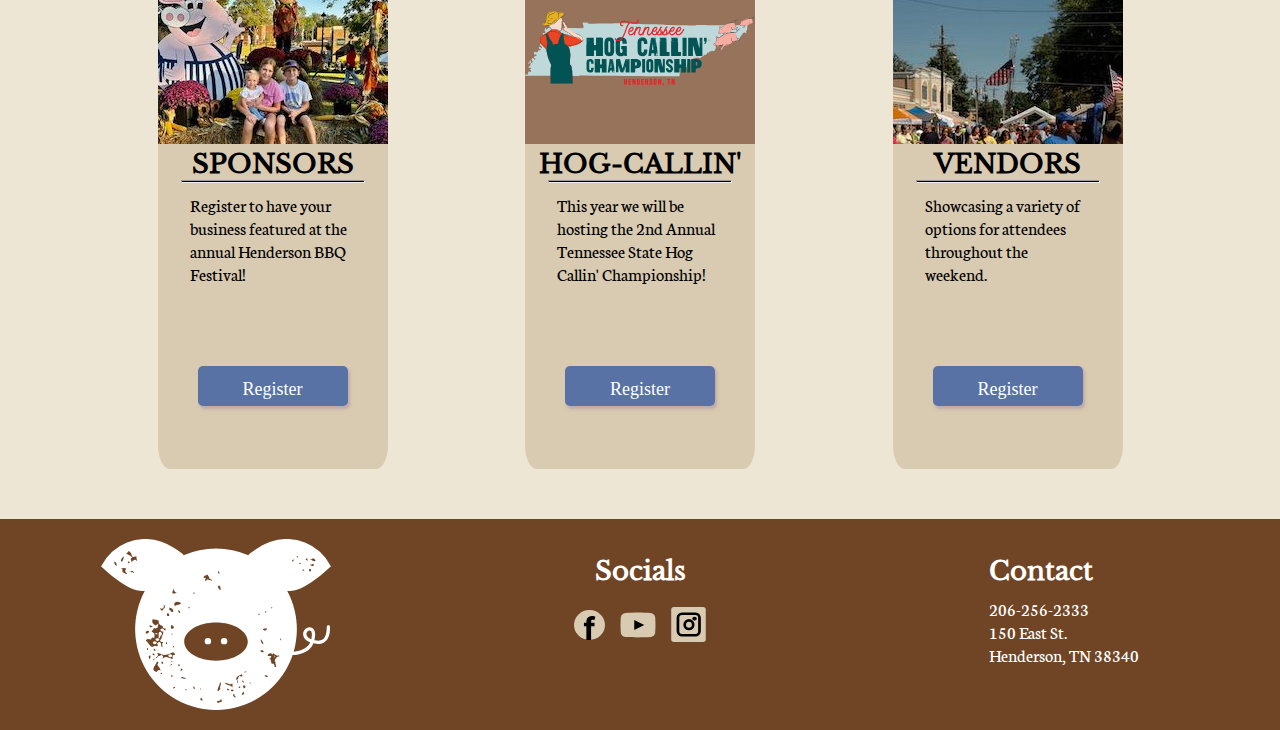
==== commit 792d2e3f: "main img updated" ====
--- a/index.html
+++ b/index.html
@@ -58,7 +58,7 @@
 
 
 
-    <img src="images/Main.jpg" class="main" alt="aerial view of the barbeque festival on the main Henderson street with colorful canopies lining it.">
+    <img src="images/Main.webp" class="main" alt="aerial view of the barbeque festival on the main Henderson street with colorful canopies lining it.">
 
     <div class="countdown">
         <div class="container">
@@ -81,7 +81,7 @@
     
         <div class="video">
         <!-- <iframe loading="lazy" src="https://www.youtube.com/embed/jq8LNmzTbpU?si=mMTpHLCMyRthQxlF" title="YouTube video player" frameborder="0" allow="accelerometer; autoplay; clipboard-write; encrypted-media; gyroscope; picture-in-picture; web-share" referrerpolicy="strict-origin-when-cross-origin" allowfullscreen></iframe>*/ -->
-         <video width="" height="" controls>
+         <video width="" height="">
             <source src="images/bbq_video.mp4">
          </video>
         </div>
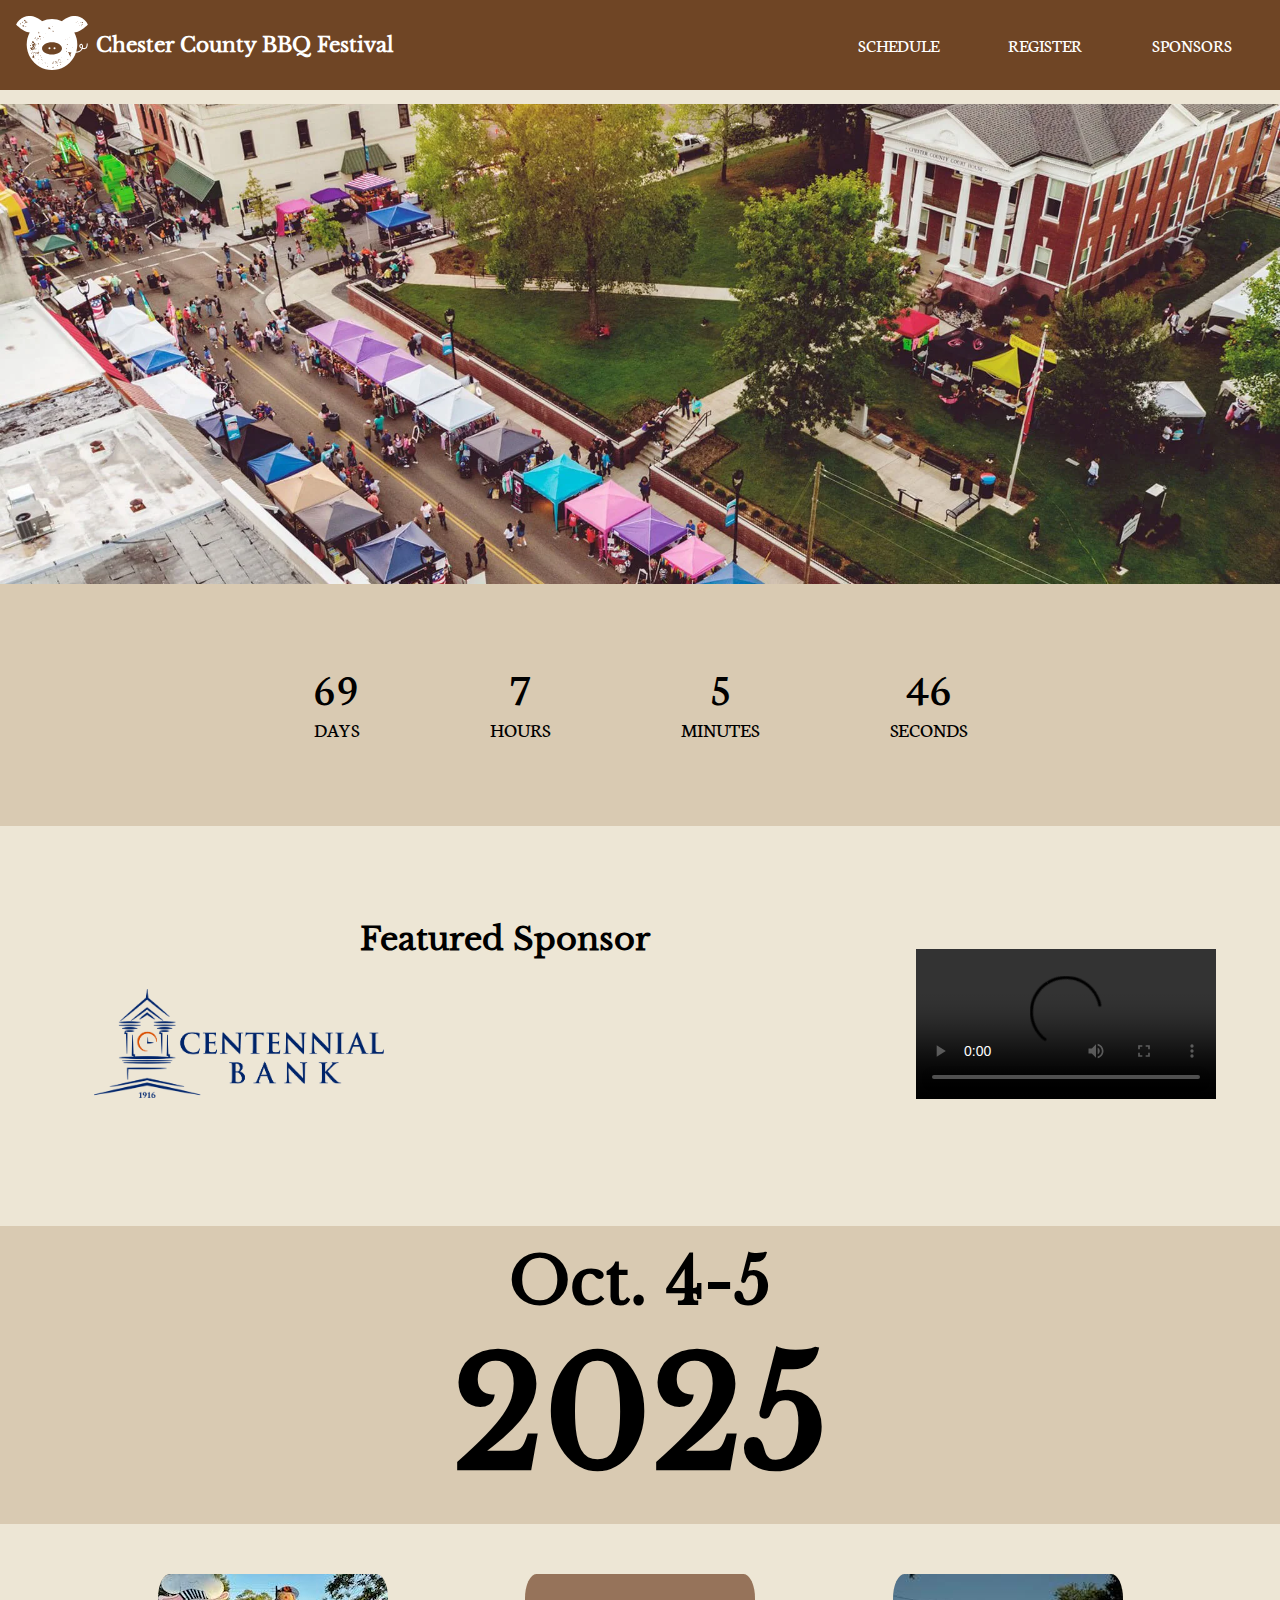
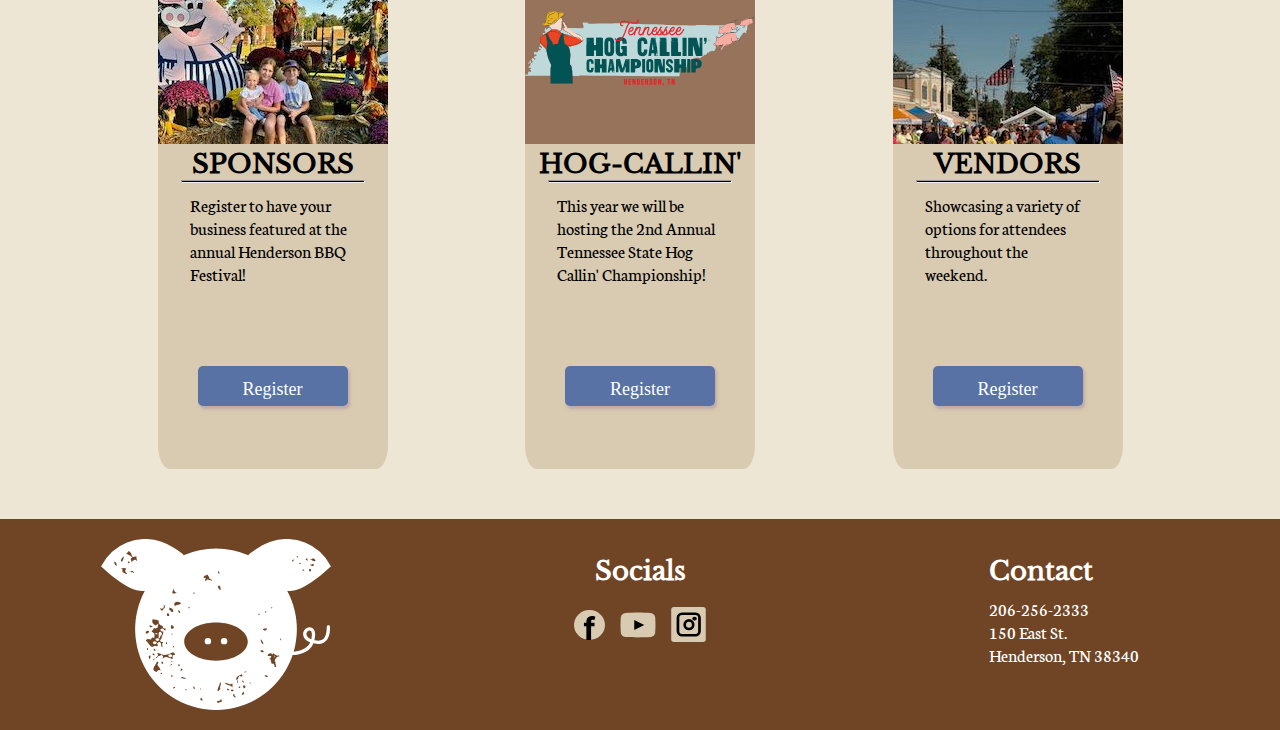
==== commit ae06f0e5: "Merge branch 'main' of https://github.com/PenguinDawn/Team-Purple-BBQ-Website" ====
--- a/index.html
+++ b/index.html
@@ -81,7 +81,7 @@
     
         <div class="video">
         <!-- <iframe loading="lazy" src="https://www.youtube.com/embed/jq8LNmzTbpU?si=mMTpHLCMyRthQxlF" title="YouTube video player" frameborder="0" allow="accelerometer; autoplay; clipboard-write; encrypted-media; gyroscope; picture-in-picture; web-share" referrerpolicy="strict-origin-when-cross-origin" allowfullscreen></iframe>*/ -->
-         <video width="" height="">
+         <video width="" height="" controls>
             <source src="images/bbq_video.mp4">
          </video>
         </div>
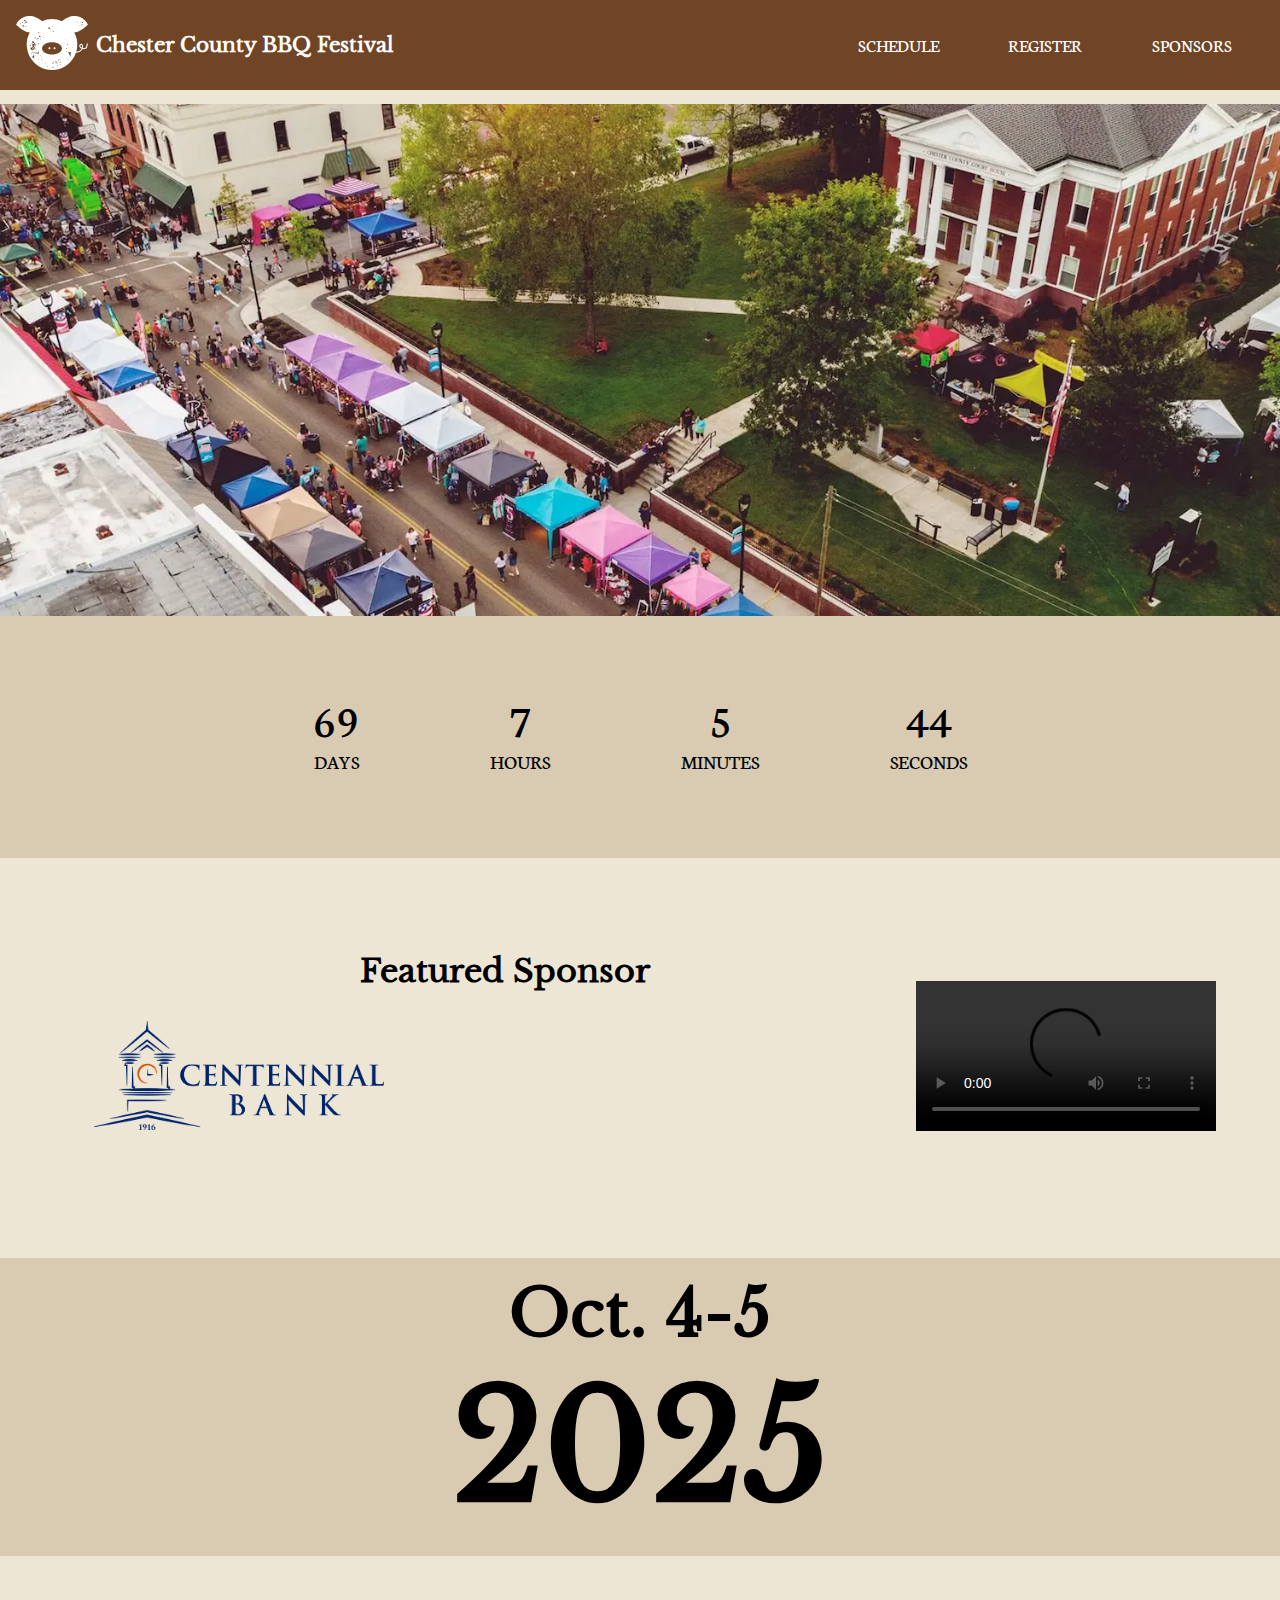
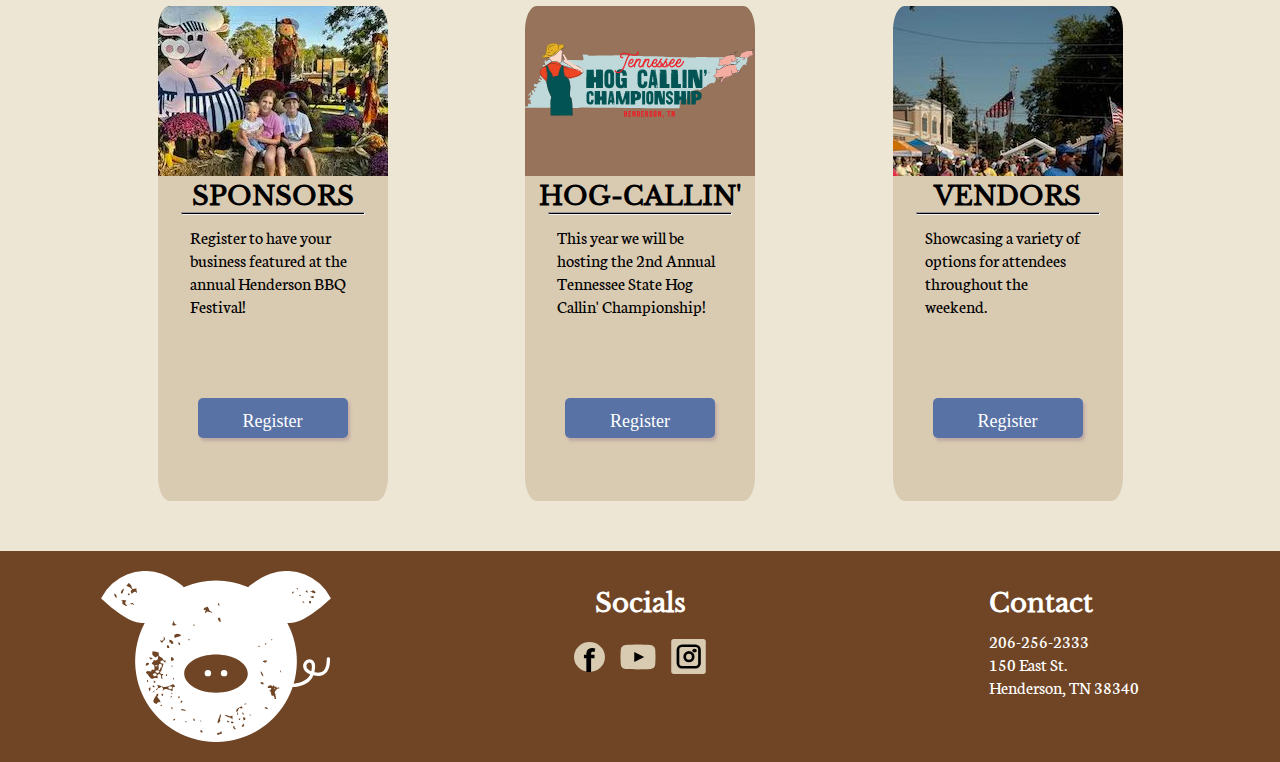
==== commit 22d2a8a6: "added new image" ====
--- a/index.html
+++ b/index.html
@@ -58,7 +58,7 @@
 
 
 
-    <img src="images/Main.webp" class="main" alt="aerial view of the barbeque festival on the main Henderson street with colorful canopies lining it.">
+    <img src="images/Main-1.webp" class="main" alt="aerial view of the barbeque festival on the main Henderson street with colorful canopies lining it.">
 
     <div class="countdown">
         <div class="container">
@@ -95,7 +95,7 @@
     <div class="cards">
         <div class="sponsors card">
             <div class="imaged">
-                <img src="images/main-sponsor.jpg" alt="three kids sitting on a hay bale posing">
+                <img src="images/main-sponsor.webp" alt="three kids sitting on a hay bale posing">
             </div>
 
             <div class="worded">
